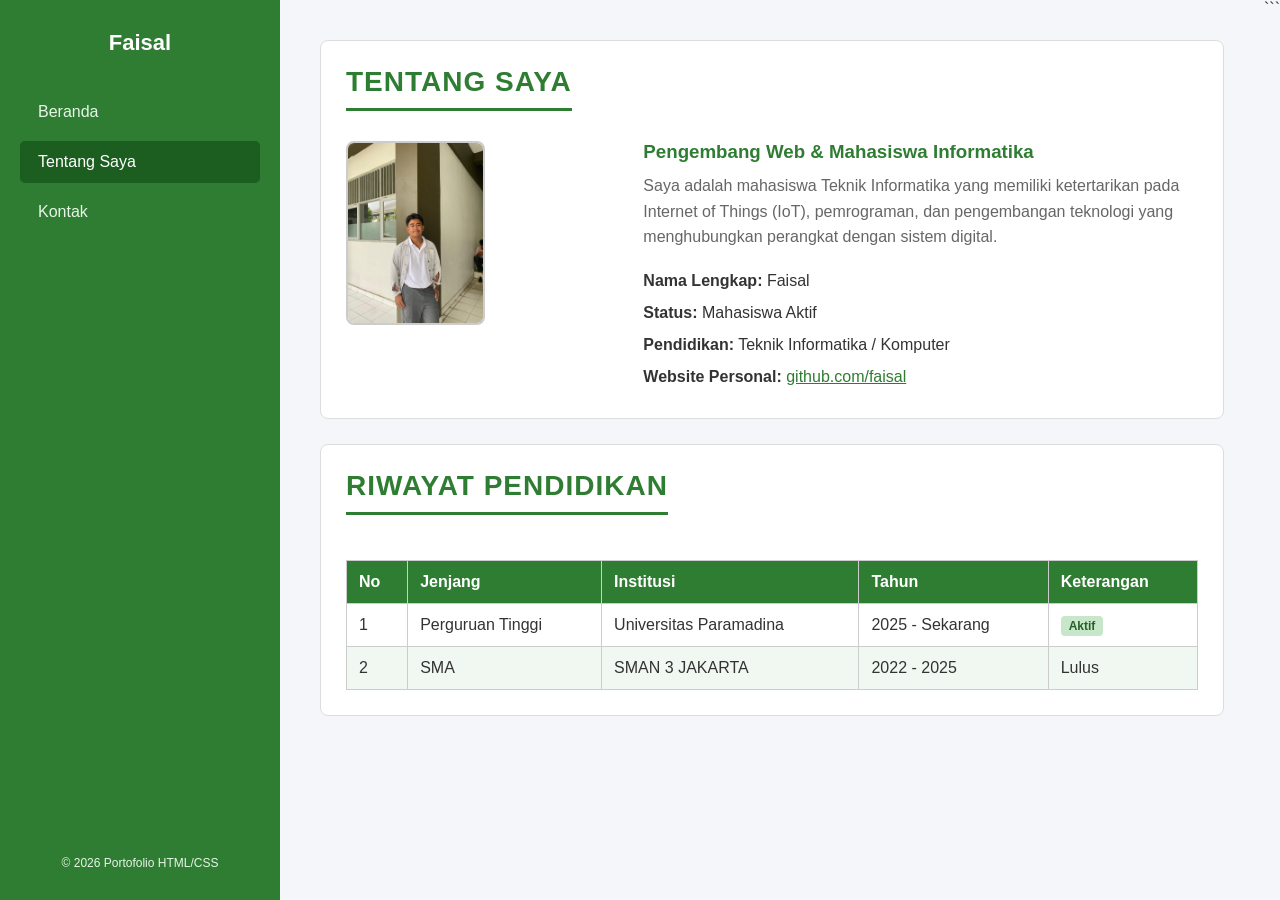
==== about.html @ 76d90f3b "deploy" ====
<!DOCTYPE html>
<html lang="id">
<head>
    <meta charset="UTF-8">
    <meta name="viewport" content="width=device-width, initial-scale=1.0">

    <title>Portofolio Pribadi - Tentang Saya</title>

    <link rel="stylesheet" href="style.css">

    <style>
        .profile-grid {
            display: grid;
            grid-template-columns: 1fr 2fr;
            gap: 20px;
        }

        .custom-table {
            width: 100%;
            border-collapse: collapse;
            margin-top: 15px;
        }

        .custom-table th,
        .custom-table td {
            border: 1px solid #ccc;
            padding: 12px;
            text-align: left;
        }

        .custom-table th {
            background-color: #2e7d32;
            color: white;
        }

        .custom-table tr:nth-child(even) {
            background-color: #f1f8f1;
        }

        .custom-table tr:hover {
            background-color: #e8f5e9;
        }
    </style>
</head>

<body>

    <!-- Sidebar -->
    <header class="sidebar">

        <h1>
            <a href="index.html">Faisal</a>
        </h1>

        <nav class="nav-menu">
            <ul>
                <li>
                    <a href="index.html">Beranda</a>
                </li>

                <li>
                    <a href="about.html" class="active">
                        Tentang Saya
                    </a>
                </li>

                <li>
                    <a href="kontak.html">Kontak</a>
                </li>
            </ul>
        </nav>

        <div class="sidebar-footer">
            <p>&copy; 2026 Portofolio HTML/CSS</p>
        </div>

    </header>


    <!-- Konten Utama -->
    <main class="main-content">

        <section class="card">

            <div class="page-header">
                <h2>Tentang Saya</h2>
            </div>

            <div class="profile-grid">

                <div>
                    <img
                        src="faisal1.jpg"
                        alt="Foto Formal"
                        style="
                            width: 50%;
                            border-radius: 8px;
                            border: 2px solid #ccc;
                        "
                    >
                </div>

                <div>

                    <h3 style="
                        color: #2e7d32;
                        margin-bottom: 10px;
                    ">
                        Pengembang Web & Mahasiswa Informatika
                    </h3>

                    <p style="
                        color: #666;
                        margin-bottom: 15px;
                        line-height: 1.6;
                    ">
                        Saya adalah mahasiswa Teknik Informatika
                        yang memiliki ketertarikan pada Internet of Things (IoT),
                        pemrograman, dan pengembangan teknologi
                        yang menghubungkan perangkat dengan sistem digital.

                    </p>

                    <ul style="
                        list-style: none;
                        line-height: 2;
                    ">

                        <li>
                            <strong>Nama Lengkap:</strong>
                            Faisal
                        </li>

                        <li>
                            <strong>Status:</strong>
                            Mahasiswa Aktif
                        </li>

                        <li>
                            <strong>Pendidikan:</strong>
                            Teknik Informatika / Komputer
                        </li>

                        <li>
                            <strong>Website Personal:</strong>

                            <a
                                href="https://github.com"
                                target="_blank"
                                style="color: #2e7d32;"
                            >
                                github.com/faisal
                            </a>
                        </li>

                    </ul>

                </div>

            </div>

        </section>


        <section class="card">

            <div class="page-header">
                <h2>Riwayat Pendidikan</h2>
            </div>

            <table class="custom-table">

                <thead>
                    <tr>
                        <th>No</th>
                        <th>Jenjang</th>
                        <th>Institusi</th>
                        <th>Tahun</th>
                        <th>Keterangan</th>
                    </tr>
                </thead>

                <tbody>

                    <tr>
                        <td>1</td>
                        <td>Perguruan Tinggi</td>
                        <td>Universitas Paramadina</td>
                        <td>2025 - Sekarang</td>
                        <td>
                            <span style="
                                background-color: #c8e6c9;
                                color: #256029;
                                padding: 3px 8px;
                                border-radius: 4px;
                                font-size: 12px;
                                font-weight: bold;
                            ">
                                Aktif
                            </span>
                        </td>
                    </tr>

                    <tr>
                        <td>2</td>
                        <td>SMA</td>
                        <td>SMAN 3 JAKARTA</td>
                        <td>2022 - 2025</td>
                        <td>Lulus</td>
                    </tr>

                </tbody>

            </table>

        </section>

    </main>

</body>
</html>
```
---- style.css ----
* {
    box-sizing: border-box;
    margin: 0;
    padding: 0;
    font-family: 'Segoe UI', Tahoma, Geneva, Verdana, sans-serif;
}

body {
    display: flex;
    background-color: #f4f6f9;
    color: #333333;
    min-height: 100vh;
}

/* Sidebar */
.sidebar {
    width: 280px;
    background-color: #2e7d32;
    color: white;
    position: fixed;
    top: 0;
    bottom: 0;
    left: 0;
    padding: 30px 20px;
    display: flex;
    flex-direction: column;
    align-items: center;
    z-index: 1000;
}

/* Foto Profil */
.sidebar .profile-img {
    width: 130px;
    height: 130px;
    border-radius: 50%;
    border: 5px solid #c8e6c9;
    object-fit: cover;
    margin-bottom: 15px;
}

/* Nama */
.sidebar h1 {
    font-size: 22px;
    font-weight: 700;
    margin-bottom: 15px;
    text-align: center;
}

.sidebar h1 a {
    color: white;
    text-decoration: none;
}

/* Menu */
.nav-menu {
    width: 100%;
    margin-top: 20px;
}

.nav-menu ul {
    list-style: none;
}

.nav-menu ul li {
    margin-bottom: 8px;
}

.nav-menu ul li a {
    display: block;
    padding: 12px 18px;
    color: #e8f5e9;
    text-decoration: none;
    border-radius: 5px;
    font-weight: 500;
}

/* Menu aktif dan hover */
.nav-menu ul li a:hover,
.nav-menu ul li a.active {
    color: white;
    background-color: #1b5e20;
}

/* Konten Utama */
.main-content {
    margin-left: 280px;
    padding: 40px;
    width: calc(100% - 280px);
    min-height: 100vh;
}

/* Judul Halaman */
.page-header {
    margin-bottom: 30px;
    border-bottom: 3px solid #2e7d32;
    padding-bottom: 10px;
    display: inline-block;
}

.page-header h2 {
    font-size: 28px;
    color: #2e7d32;
    text-transform: uppercase;
    letter-spacing: 1px;
}

/* Card */
.card {
    background-color: white;
    padding: 25px;
    border-radius: 8px;
    border: 1px solid #dddddd;
    margin-bottom: 25px;
}

/* Link */
a {
    color: #2e7d32;
}

a:hover {
    color: #1b5e20;
}

/* Footer Sidebar */
.sidebar-footer {
    margin-top: auto;
    font-size: 12px;
    color: #e8f5e9;
    text-align: center;
}

/* Tampilan HP */
@media (max-width: 768px) {
    body {
        flex-direction: column;
    }

    .sidebar {
        width: 100%;
        position: relative;
        height: auto;
    }

    .main-content {
        margin-left: 0;
        width: 100%;
        padding: 20px;
    }
}
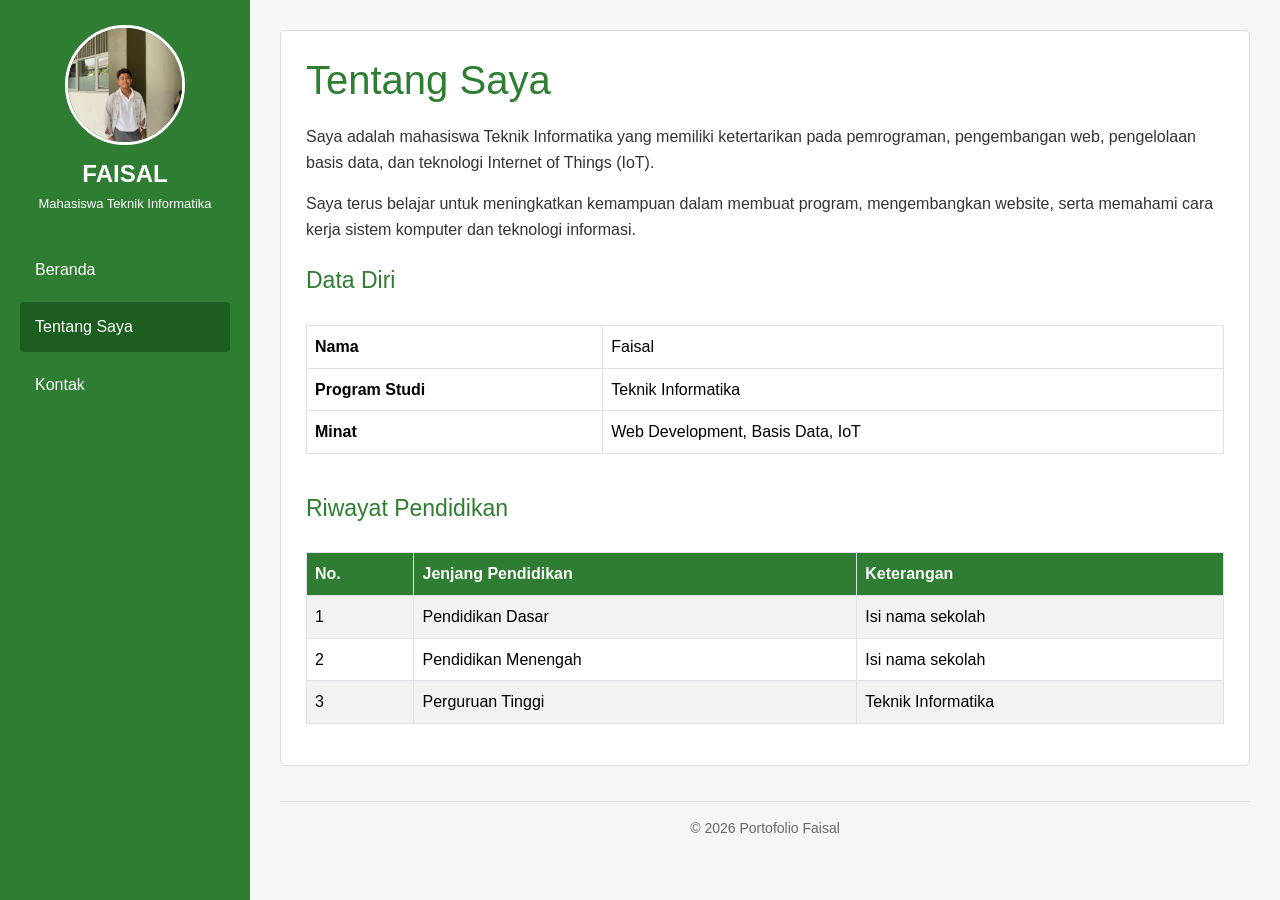
==== commit 8fcaf730: "change style to boostrap" ====
--- a/about.html
+++ b/about.html
@@ -1,223 +1,116 @@
-
 <!DOCTYPE html>
 <html lang="id">
 <head>
     <meta charset="UTF-8">
     <meta name="viewport" content="width=device-width, initial-scale=1.0">
 
-    <title>Portofolio Pribadi - Tentang Saya</title>
+    <title>Tentang Saya - Portofolio Faisal</title>
 
+    <!-- Bootstrap 5 -->
+    <link href="https://cdn.jsdelivr.net/npm/bootstrap@5.3.8/dist/css/bootstrap.min.css"
+          rel="stylesheet">
+
+    <!-- CSS Sendiri -->
     <link rel="stylesheet" href="style.css">
-
-    <style>
-        .profile-grid {
-            display: grid;
-            grid-template-columns: 1fr 2fr;
-            gap: 20px;
-        }
-
-        .custom-table {
-            width: 100%;
-            border-collapse: collapse;
-            margin-top: 15px;
-        }
-
-        .custom-table th,
-        .custom-table td {
-            border: 1px solid #ccc;
-            padding: 12px;
-            text-align: left;
-        }
-
-        .custom-table th {
-            background-color: #2e7d32;
-            color: white;
-        }
-
-        .custom-table tr:nth-child(even) {
-            background-color: #f1f8f1;
-        }
-
-        .custom-table tr:hover {
-            background-color: #e8f5e9;
-        }
-    </style>
 </head>
-
 <body>
 
     <!-- Sidebar -->
-    <header class="sidebar">
-
-        <h1>
-            <a href="index.html">Faisal</a>
-        </h1>
-
-        <nav class="nav-menu">
-            <ul>
-                <li>
-                    <a href="index.html">Beranda</a>
-                </li>
-
-                <li>
-                    <a href="about.html" class="active">
-                        Tentang Saya
-                    </a>
-                </li>
-
-                <li>
-                    <a href="kontak.html">Kontak</a>
-                </li>
-            </ul>
-        </nav>
-
-        <div class="sidebar-footer">
-            <p>&copy; 2026 Portofolio HTML/CSS</p>
+    <nav class="sidebar">
+        <div class="profile">
+            <img src="faisal1.jpg" alt="Foto Faisal">
+            <h3>FAISAL</h3>
+            <p>Mahasiswa Teknik Informatika</p>
         </div>
 
-    </header>
-
+        <ul class="nav flex-column">
+            <li class="nav-item">
+                <a class="nav-link" href="index.html">Beranda</a>
+            </li>
+            <li class="nav-item">
+                <a class="nav-link active" href="about.html">Tentang Saya</a>
+            </li>
+            <li class="nav-item">
+                <a class="nav-link" href="kontak.html">Kontak</a>
+            </li>
+        </ul>
+    </nav>
 
     <!-- Konten Utama -->
     <main class="main-content">
+        <section class="content-section">
+            <h1>Tentang Saya</h1>
 
-        <section class="card">
+            <p>
+                Saya adalah mahasiswa Teknik Informatika yang memiliki
+                ketertarikan pada pemrograman, pengembangan web,
+                pengelolaan basis data, dan teknologi Internet of Things
+                (IoT).
+            </p>
 
-            <div class="page-header">
-                <h2>Tentang Saya</h2>
+            <p>
+                Saya terus belajar untuk meningkatkan kemampuan dalam
+                membuat program, mengembangkan website, serta memahami
+                cara kerja sistem komputer dan teknologi informasi.
+            </p>
+
+            <h2>Data Diri</h2>
+
+            <div class="table-responsive">
+                <table class="table table-bordered">
+                    <tbody>
+                        <tr>
+                            <th>Nama</th>
+                            <td>Faisal</td>
+                        </tr>
+                        <tr>
+                            <th>Program Studi</th>
+                            <td>Teknik Informatika</td>
+                        </tr>
+                        <tr>
+                            <th>Minat</th>
+                            <td>Web Development, Basis Data, IoT</td>
+                        </tr>
+                    </tbody>
+                </table>
             </div>
 
-            <div class="profile-grid">
+            <h2>Riwayat Pendidikan</h2>
 
-                <div>
-                    <img
-                        src="faisal1.jpg"
-                        alt="Foto Formal"
-                        style="
-                            width: 50%;
-                            border-radius: 8px;
-                            border: 2px solid #ccc;
-                        "
-                    >
-                </div>
-
-                <div>
-
-                    <h3 style="
-                        color: #2e7d32;
-                        margin-bottom: 10px;
-                    ">
-                        Pengembang Web & Mahasiswa Informatika
-                    </h3>
-
-                    <p style="
-                        color: #666;
-                        margin-bottom: 15px;
-                        line-height: 1.6;
-                    ">
-                        Saya adalah mahasiswa Teknik Informatika
-                        yang memiliki ketertarikan pada Internet of Things (IoT),
-                        pemrograman, dan pengembangan teknologi
-                        yang menghubungkan perangkat dengan sistem digital.
-
-                    </p>
-
-                    <ul style="
-                        list-style: none;
-                        line-height: 2;
-                    ">
-
-                        <li>
-                            <strong>Nama Lengkap:</strong>
-                            Faisal
-                        </li>
-
-                        <li>
-                            <strong>Status:</strong>
-                            Mahasiswa Aktif
-                        </li>
-
-                        <li>
-                            <strong>Pendidikan:</strong>
-                            Teknik Informatika / Komputer
-                        </li>
-
-                        <li>
-                            <strong>Website Personal:</strong>
-
-                            <a
-                                href="https://github.com"
-                                target="_blank"
-                                style="color: #2e7d32;"
-                            >
-                                github.com/faisal
-                            </a>
-                        </li>
-
-                    </ul>
-
-                </div>
-
+            <div class="table-responsive">
+                <table class="table table-bordered table-striped">
+                    <thead>
+                        <tr>
+                            <th>No.</th>
+                            <th>Jenjang Pendidikan</th>
+                            <th>Keterangan</th>
+                        </tr>
+                    </thead>
+                    <tbody>
+                        <tr>
+                            <td>1</td>
+                            <td>Pendidikan Dasar</td>
+                            <td>Isi nama sekolah</td>
+                        </tr>
+                        <tr>
+                            <td>2</td>
+                            <td>Pendidikan Menengah</td>
+                            <td>Isi nama sekolah</td>
+                        </tr>
+                        <tr>
+                            <td>3</td>
+                            <td>Perguruan Tinggi</td>
+                            <td>Teknik Informatika</td>
+                        </tr>
+                    </tbody>
+                </table>
             </div>
-
         </section>
 
-
-        <section class="card">
-
-            <div class="page-header">
-                <h2>Riwayat Pendidikan</h2>
-            </div>
-
-            <table class="custom-table">
-
-                <thead>
-                    <tr>
-                        <th>No</th>
-                        <th>Jenjang</th>
-                        <th>Institusi</th>
-                        <th>Tahun</th>
-                        <th>Keterangan</th>
-                    </tr>
-                </thead>
-
-                <tbody>
-
-                    <tr>
-                        <td>1</td>
-                        <td>Perguruan Tinggi</td>
-                        <td>Universitas Paramadina</td>
-                        <td>2025 - Sekarang</td>
-                        <td>
-                            <span style="
-                                background-color: #c8e6c9;
-                                color: #256029;
-                                padding: 3px 8px;
-                                border-radius: 4px;
-                                font-size: 12px;
-                                font-weight: bold;
-                            ">
-                                Aktif
-                            </span>
-                        </td>
-                    </tr>
-
-                    <tr>
-                        <td>2</td>
-                        <td>SMA</td>
-                        <td>SMAN 3 JAKARTA</td>
-                        <td>2022 - 2025</td>
-                        <td>Lulus</td>
-                    </tr>
-
-                </tbody>
-
-            </table>
-
-        </section>
-
+        <footer>
+            <p>&copy; 2026 Portofolio Faisal</p>
+        </footer>
     </main>
 
 </body>
 </html>
-```
--- a/style.css
+++ b/style.css
@@ -1,151 +1,217 @@
-
-* {
-    box-sizing: border-box;
+body {
     margin: 0;
     padding: 0;
-    font-family: 'Segoe UI', Tahoma, Geneva, Verdana, sans-serif;
-}
-
-body {
-    display: flex;
-    background-color: #f4f6f9;
-    color: #333333;
-    min-height: 100vh;
-}
-
-/* Sidebar */
+    font-family: Arial, sans-serif;
+    background-color: #f5f7f5;
+    color: #333;
+    line-height: 1.6;
+}
+
+/* Sidebar sebelah kiri */
 .sidebar {
-    width: 280px;
-    background-color: #2e7d32;
-    color: white;
+    width: 250px;
+    height: 100vh;
     position: fixed;
     top: 0;
-    bottom: 0;
     left: 0;
-    padding: 30px 20px;
-    display: flex;
-    flex-direction: column;
-    align-items: center;
-    z-index: 1000;
-}
-
-/* Foto Profil */
-.sidebar .profile-img {
-    width: 130px;
-    height: 130px;
+    padding: 25px 20px;
+    background-color: #2e7d32;
+    color: white;
+    overflow-y: auto;
+}
+
+/* Profil pada sidebar */
+.profile {
+    text-align: center;
+    margin-bottom: 30px;
+}
+
+.profile img {
+    width: 120px;
+    height: 120px;
+    object-fit: cover;
     border-radius: 50%;
-    border: 5px solid #c8e6c9;
-    object-fit: cover;
+    border: 3px solid white;
     margin-bottom: 15px;
 }
 
-/* Nama */
-.sidebar h1 {
-    font-size: 22px;
-    font-weight: 700;
+.profile h3 {
+    font-size: 24px;
+    margin-bottom: 5px;
+    font-weight: bold;
+}
+
+.profile p {
+    font-size: 13px;
+    margin-bottom: 0;
+}
+
+/* Menu navigasi */
+.sidebar .nav-link {
+    display: block;
+    padding: 12px 15px;
+    margin-bottom: 8px;
+    color: white;
+    text-decoration: none;
+    border-radius: 4px;
+    transition: background-color 0.2s;
+}
+
+.sidebar .nav-link:hover,
+.sidebar .nav-link.active {
+    background-color: #1b5e20;
+    color: white;
+}
+
+/* Konten utama */
+.main-content {
+    margin-left: 250px;
+    padding: 30px;
+    min-height: 100vh;
+}
+
+/* Bagian sambutan */
+.welcome {
+    padding: 40px;
+    margin-bottom: 30px;
+    background-color: #e8f5e9;
+    border-left: 5px solid #2e7d32;
+    border-radius: 5px;
+}
+
+.welcome h1 {
+    color: #2e7d32;
+    font-size: 30px;
     margin-bottom: 15px;
+}
+
+.welcome p {
+    font-size: 16px;
+    margin-bottom: 20px;
+}
+
+/* Bagian konten */
+.content-section {
+    padding: 25px;
+    margin-bottom: 25px;
+    background-color: white;
+    border: 1px solid #ddd;
+    border-radius: 5px;
+}
+
+.content-section h1 {
+    color: #2e7d32;
+    margin-bottom: 20px;
+}
+
+.content-section h2 {
+    color: #2e7d32;
+    font-size: 23px;
+    margin-top: 25px;
+    margin-bottom: 15px;
+}
+
+/* Kartu keahlian */
+.skill-card {
+    height: 100%;
+    padding: 20px;
+    background-color: #f9f9f9;
+    border: 1px solid #ddd;
+    border-left: 4px solid #2e7d32;
+    border-radius: 4px;
+}
+
+.skill-card h4 {
+    color: #2e7d32;
+    font-size: 19px;
+    margin-bottom: 10px;
+}
+
+/* Tabel */
+.table {
+    margin-top: 15px;
+}
+
+.table thead th {
+    background-color: #2e7d32;
+    color: white;
+}
+
+/* Formulir kontak */
+.contact-info {
+    padding: 15px;
+    margin-bottom: 25px;
+    background-color: #e8f5e9;
+    border-radius: 5px;
+}
+
+.form-control {
+    border: 1px solid #ccc;
+}
+
+.form-control:focus {
+    border-color: #2e7d32;
+    box-shadow: 0 0 0 0.2rem rgba(46, 125, 50, 0.15);
+}
+
+/* Tombol */
+.btn-success {
+    background-color: #2e7d32;
+    border-color: #2e7d32;
+}
+
+.btn-success:hover {
+    background-color: #1b5e20;
+    border-color: #1b5e20;
+}
+
+/* Footer */
+footer {
+    margin-top: 35px;
+    padding: 15px;
     text-align: center;
-}
-
-.sidebar h1 a {
-    color: white;
-    text-decoration: none;
-}
-
-/* Menu */
-.nav-menu {
-    width: 100%;
-    margin-top: 20px;
-}
-
-.nav-menu ul {
-    list-style: none;
-}
-
-.nav-menu ul li {
-    margin-bottom: 8px;
-}
-
-.nav-menu ul li a {
-    display: block;
-    padding: 12px 18px;
-    color: #e8f5e9;
-    text-decoration: none;
-    border-radius: 5px;
-    font-weight: 500;
-}
-
-/* Menu aktif dan hover */
-.nav-menu ul li a:hover,
-.nav-menu ul li a.active {
-    color: white;
-    background-color: #1b5e20;
-}
-
-/* Konten Utama */
-.main-content {
-    margin-left: 280px;
-    padding: 40px;
-    width: calc(100% - 280px);
-    min-height: 100vh;
-}
-
-/* Judul Halaman */
-.page-header {
-    margin-bottom: 30px;
-    border-bottom: 3px solid #2e7d32;
-    padding-bottom: 10px;
-    display: inline-block;
-}
-
-.page-header h2 {
-    font-size: 28px;
-    color: #2e7d32;
-    text-transform: uppercase;
-    letter-spacing: 1px;
-}
-
-/* Card */
-.card {
-    background-color: white;
-    padding: 25px;
-    border-radius: 8px;
-    border: 1px solid #dddddd;
-    margin-bottom: 25px;
-}
-
-/* Link */
-a {
-    color: #2e7d32;
-}
-
-a:hover {
-    color: #1b5e20;
-}
-
-/* Footer Sidebar */
-.sidebar-footer {
-    margin-top: auto;
-    font-size: 12px;
-    color: #e8f5e9;
-    text-align: center;
-}
-
-/* Tampilan HP */
+    border-top: 1px solid #ddd;
+    color: #666;
+    font-size: 14px;
+}
+
+/* Tampilan tablet dan HP */
 @media (max-width: 768px) {
-    body {
-        flex-direction: column;
-    }
-
     .sidebar {
         width: 100%;
+        height: auto;
         position: relative;
-        height: auto;
+        padding: 20px;
+    }
+
+    .profile {
+        margin-bottom: 15px;
+    }
+
+    .profile img {
+        width: 90px;
+        height: 90px;
+    }
+
+    .sidebar .nav-link {
+        text-align: center;
     }
 
     .main-content {
         margin-left: 0;
-        width: 100%;
-        padding: 20px;
-    }
-}
+        padding: 15px;
+    }
+
+    .welcome {
+        padding: 25px;
+    }
+
+    .welcome h1 {
+        font-size: 24px;
+    }
+
+    .content-section {
+        padding: 18px;
+    }
+}
+```
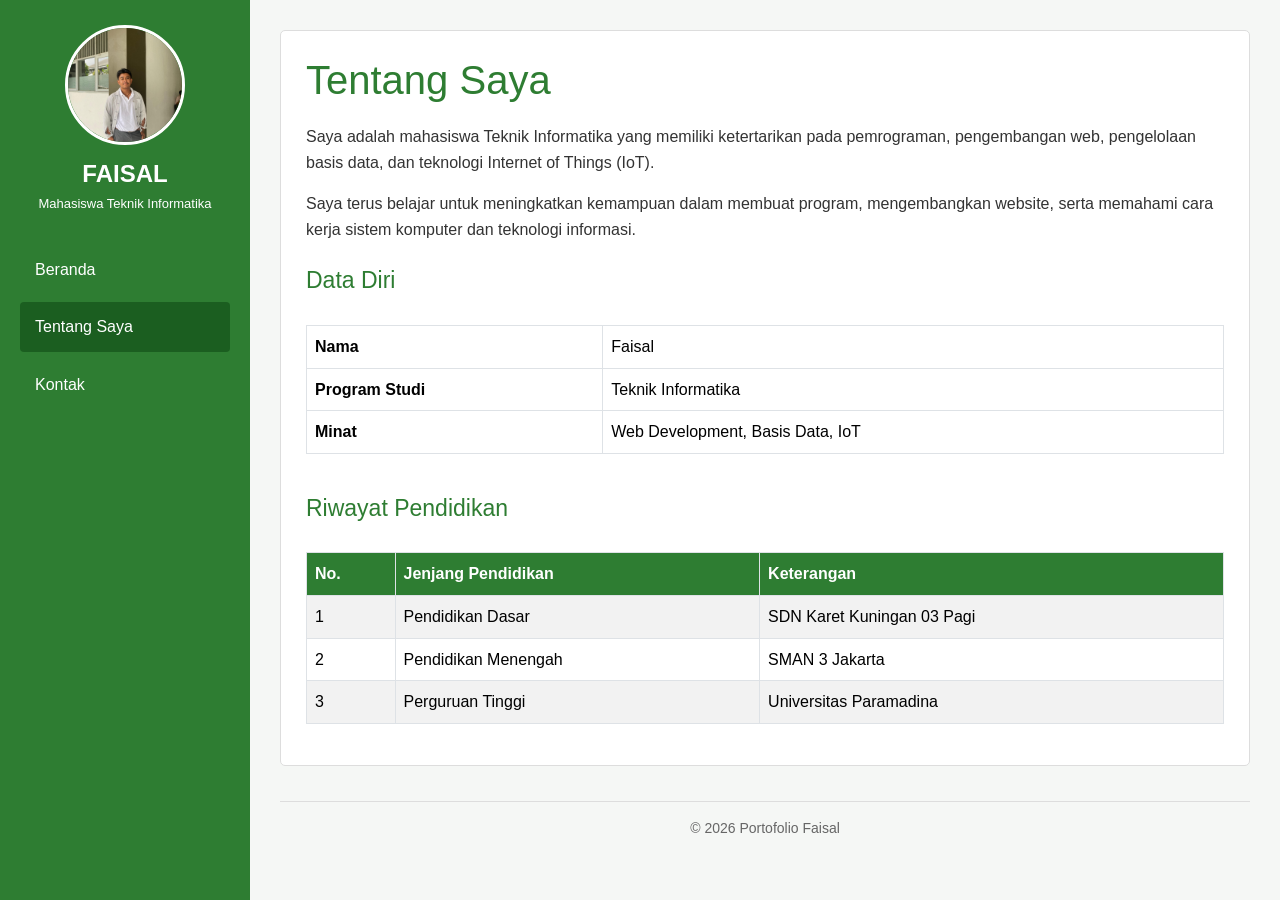
==== commit eee0b530: "change style to boostrap" ====
--- a/about.html
+++ b/about.html
@@ -90,17 +90,17 @@
                         <tr>
                             <td>1</td>
                             <td>Pendidikan Dasar</td>
-                            <td>Isi nama sekolah</td>
+                            <td>SDN Karet Kuningan 03 Pagi</td>
                         </tr>
                         <tr>
                             <td>2</td>
                             <td>Pendidikan Menengah</td>
-                            <td>Isi nama sekolah</td>
+                            <td>SMAN 3 Jakarta</td>
                         </tr>
                         <tr>
                             <td>3</td>
                             <td>Perguruan Tinggi</td>
-                            <td>Teknik Informatika</td>
+                            <td>Universitas Paramadina</td>
                         </tr>
                     </tbody>
                 </table>
--- a/style.css
+++ b/style.css
@@ -214,4 +214,3 @@
         padding: 18px;
     }
 }
-```
